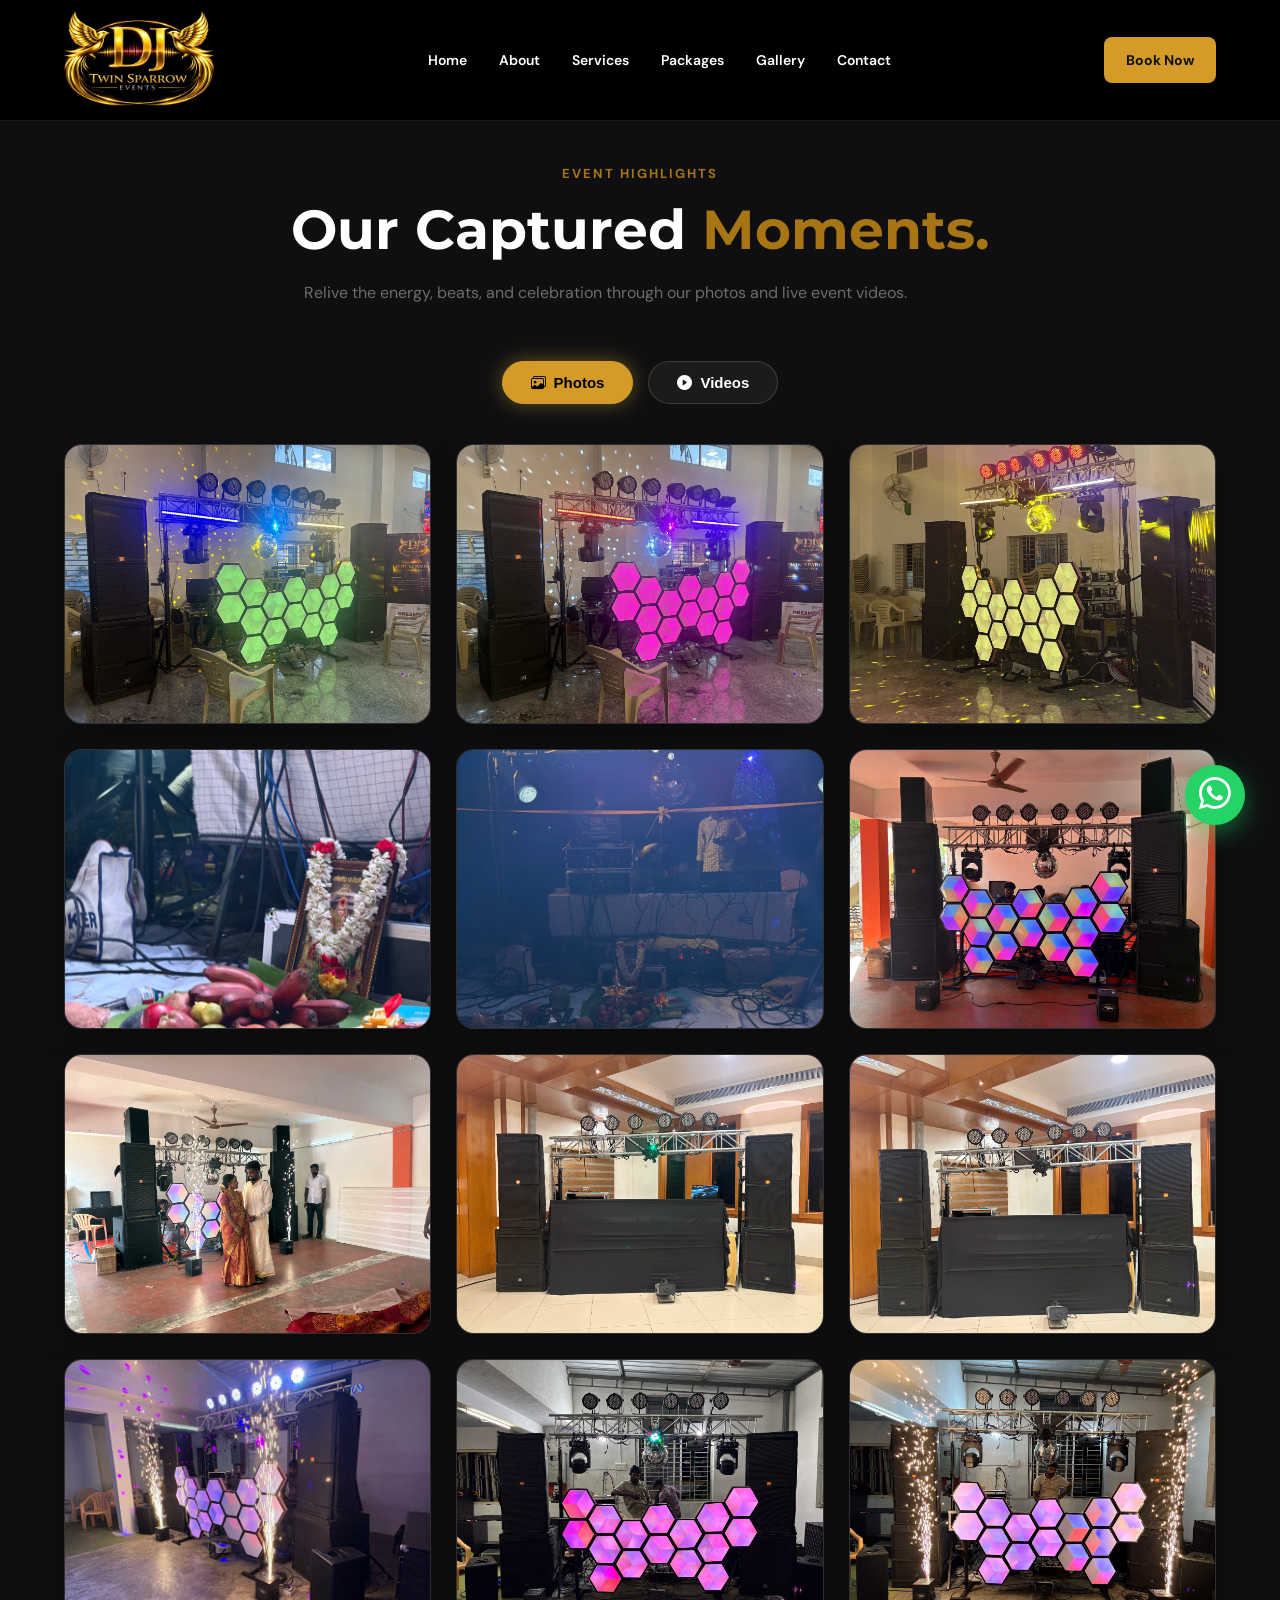
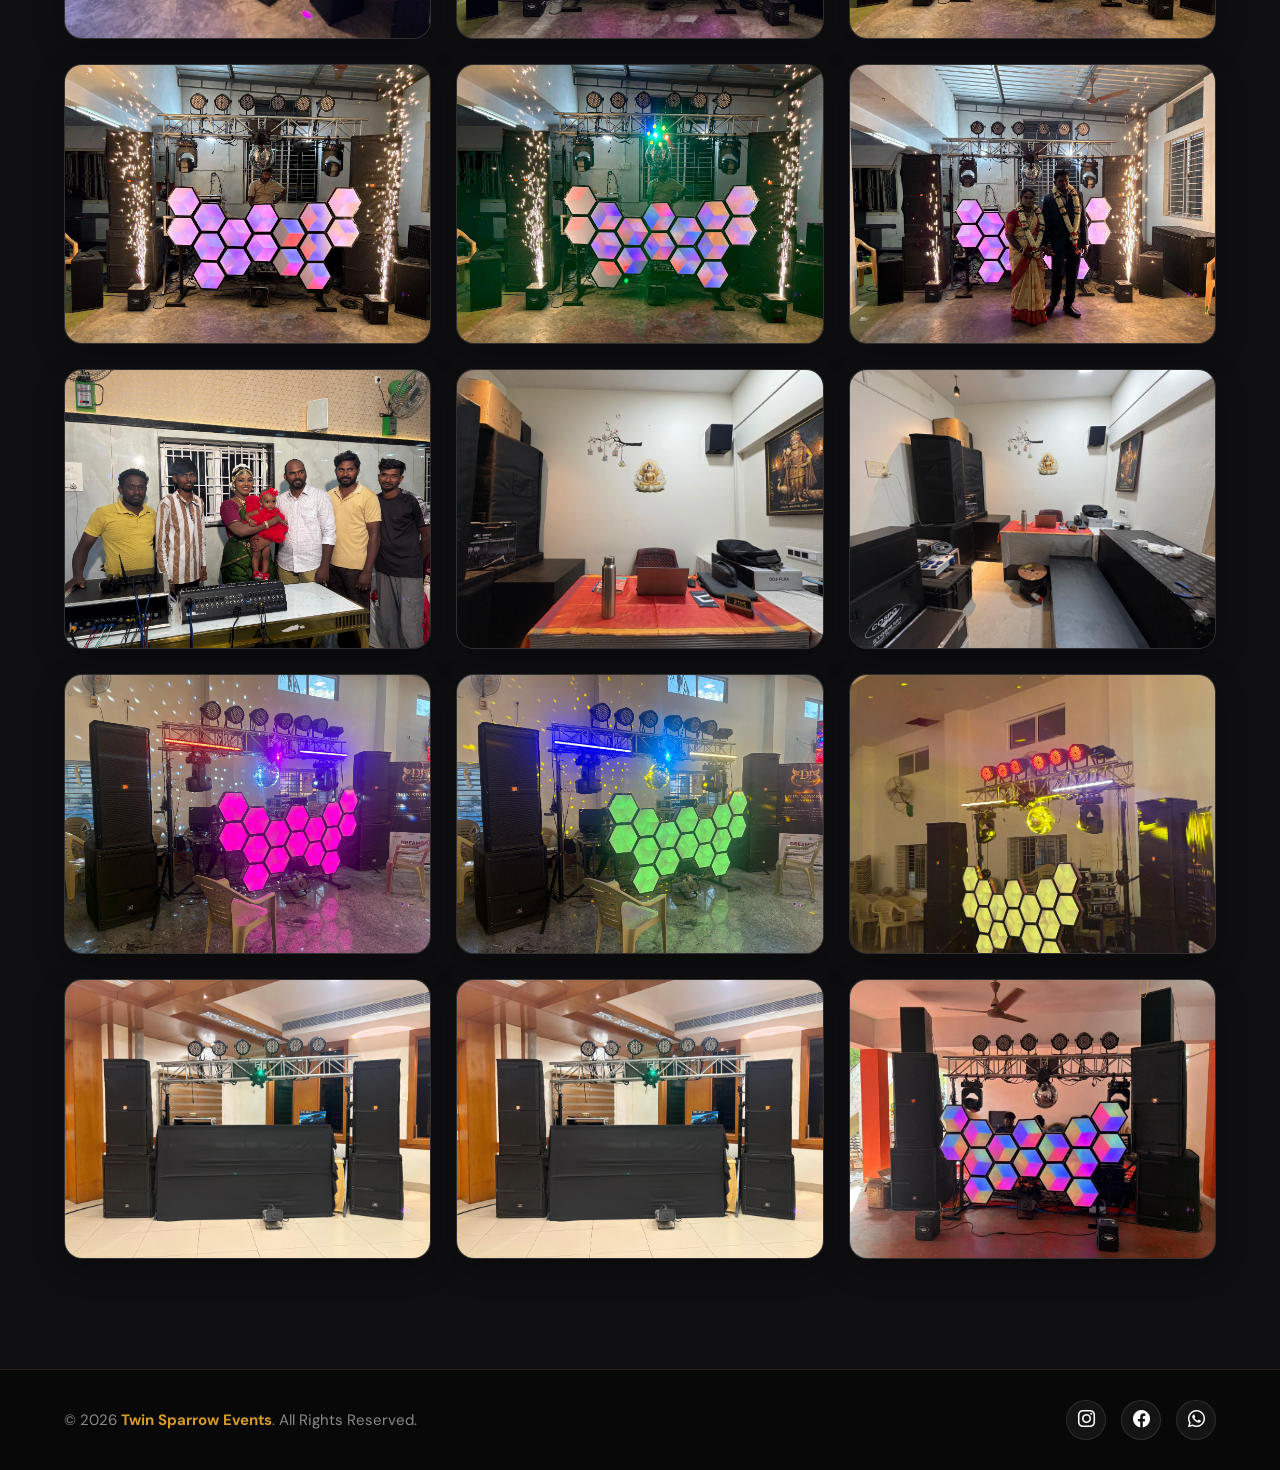
==== gallery.html @ fc0c4951 "first commit" ====
<!DOCTYPE html>
<html lang="en">
<head>
    <meta charset="UTF-8">
    <meta name="viewport" content="width=device-width, initial-scale=1.0">
    <title>Twin Sparrow Events | DJ, Sound & Lighting | Erode</title>

    <meta name="description"
          content="Twin Sparrow Events - Professional DJ, Sound, Lighting and Event Entertainment services in Erode.">

    <link rel="preconnect" href="https://fonts.googleapis.com">
    <link rel="preconnect" href="https://fonts.gstatic.com" crossorigin>

    <link href="https://fonts.googleapis.com/css2?family=DM+Sans:wght@400;500;600;700&family=Montserrat:wght@600;700;800&display=swap"
          rel="stylesheet">

    <link rel="stylesheet"
          href="https://cdn.jsdelivr.net/npm/bootstrap-icons@1.11.3/font/bootstrap-icons.min.css">

    <link rel="stylesheet" href="style.css">
</head>
</head>
<body>
    <header class="navbar">

    <div class="container nav-container">

        <a href="index.html" class="logo">
            <img src="./images/logo.png" alt="Twin Sparrow Events Logo" class="logo-img">
        </a>

        <nav id="navMenu">

            <a href="index.html">Home</a>
            <a href="index.html#about">About</a>
            <a href="index.html#services">Services</a>
            <a href="index.html#packages">Packages</a>
            <a href="index.html#gallery">Gallery</a>
            <a href="index.html#contact">Contact</a>

        </nav>

        <a href="#contact" class="nav-btn">
            Book Now
        </a>

        <button class="menu-btn" id="menuBtn" aria-label="Open menu">
            ☰
        </button>

    </div>

</header>











<!-- ================= COMPLETE GALLERY SECTION ================= -->
<section class="section gallery-section" id="gallery">
    <div class="container mt-5">

        <div class="section-heading text-center">
            <span class="section-tag">EVENT HIGHLIGHTS</span>
            <h2>
                Our Captured <span>Moments.</span>
            </h2>
            <p>Relive the energy, beats, and celebration through our photos and live event videos.</p>
        </div>

        <!-- Filter Tabs -->
        <div class="gallery-tabs">
            <button class="tab-btn active" data-tab="images">
                <i class="bi bi-images"></i> Photos
            </button>
            <button class="tab-btn" data-tab="videos">
                <i class="bi bi-play-circle-fill"></i> Videos
            </button>
        </div>

        <!-- 1. Photos Tab Content (3 per row) -->
        <div class="gallery-tab-content active" id="images-content">
            <div class="gallery-grid-3">
    <div class="gallery-card img-card" onclick="openLightbox('./images/dj-1.webp')">
        <img src="./images/dj-1.webp" alt="Twin Sparrow Event 1" loading="lazy">
        <div class="overlay-icon"><i class="bi bi-arrows-fullscreen"></i></div>
    </div>
    <div class="gallery-card img-card" onclick="openLightbox('./images/dj-2.webp')">
        <img src="./images/dj-2.webp" alt="Twin Sparrow Event 2" loading="lazy">
        <div class="overlay-icon"><i class="bi bi-arrows-fullscreen"></i></div>
    </div>
    <div class="gallery-card img-card" onclick="openLightbox('./images/dj-3.webp')">
        <img src="./images/dj-3.webp" alt="Twin Sparrow Event 3" loading="lazy">
        <div class="overlay-icon"><i class="bi bi-arrows-fullscreen"></i></div>
    </div>
    <div class="gallery-card img-card" onclick="openLightbox('./images/dj-4.webp')">
        <img src="./images/dj-4.webp" alt="Twin Sparrow Event 4" loading="lazy">
        <div class="overlay-icon"><i class="bi bi-arrows-fullscreen"></i></div>
    </div>
    <div class="gallery-card img-card" onclick="openLightbox('./images/dj-5.webp')">
        <img src="./images/dj-5.webp" alt="Twin Sparrow Event 5" loading="lazy">
        <div class="overlay-icon"><i class="bi bi-arrows-fullscreen"></i></div>
    </div>
    <div class="gallery-card img-card" onclick="openLightbox('./images/dj-6.webp')">
        <img src="./images/dj-6.webp" alt="Twin Sparrow Event 6" loading="lazy">
        <div class="overlay-icon"><i class="bi bi-arrows-fullscreen"></i></div>
    </div>
    <div class="gallery-card img-card" onclick="openLightbox('./images/dj-7.webp')">
        <img src="./images/dj-7.webp" alt="Twin Sparrow Event 7" loading="lazy">
        <div class="overlay-icon"><i class="bi bi-arrows-fullscreen"></i></div>
    </div>
    <div class="gallery-card img-card" onclick="openLightbox('./images/dj-8.webp')">
        <img src="./images/dj-8.webp" alt="Twin Sparrow Event 8" loading="lazy">
        <div class="overlay-icon"><i class="bi bi-arrows-fullscreen"></i></div>
    </div>
    <div class="gallery-card img-card" onclick="openLightbox('./images/dj-9.webp')">
        <img src="./images/dj-9.webp" alt="Twin Sparrow Event 9" loading="lazy">
        <div class="overlay-icon"><i class="bi bi-arrows-fullscreen"></i></div>
    </div>
    <div class="gallery-card img-card" onclick="openLightbox('./images/dj-10.webp')">
        <img src="./images/dj-10.webp" alt="Twin Sparrow Event 10" loading="lazy">
        <div class="overlay-icon"><i class="bi bi-arrows-fullscreen"></i></div>
    </div>
    <div class="gallery-card img-card" onclick="openLightbox('./images/dj-11.webp')">
        <img src="./images/dj-11.webp" alt="Twin Sparrow Event 11" loading="lazy">
        <div class="overlay-icon"><i class="bi bi-arrows-fullscreen"></i></div>
    </div>
    <div class="gallery-card img-card" onclick="openLightbox('./images/dj-12.webp')">
        <img src="./images/dj-12.webp" alt="Twin Sparrow Event 12" loading="lazy">
        <div class="overlay-icon"><i class="bi bi-arrows-fullscreen"></i></div>
    </div>
    <div class="gallery-card img-card" onclick="openLightbox('./images/dj-13.webp')">
        <img src="./images/dj-13.webp" alt="Twin Sparrow Event 13" loading="lazy">
        <div class="overlay-icon"><i class="bi bi-arrows-fullscreen"></i></div>
    </div>
    <div class="gallery-card img-card" onclick="openLightbox('./images/dj-14.webp')">
        <img src="./images/dj-14.webp" alt="Twin Sparrow Event 14" loading="lazy">
        <div class="overlay-icon"><i class="bi bi-arrows-fullscreen"></i></div>
    </div>
    <div class="gallery-card img-card" onclick="openLightbox('./images/dj-15.webp')">
        <img src="./images/dj-15.webp" alt="Twin Sparrow Event 15" loading="lazy">
        <div class="overlay-icon"><i class="bi bi-arrows-fullscreen"></i></div>
    </div>
    <div class="gallery-card img-card" onclick="openLightbox('./images/dj-16.webp')">
        <img src="./images/dj-16.webp" alt="Twin Sparrow Event 16" loading="lazy">
        <div class="overlay-icon"><i class="bi bi-arrows-fullscreen"></i></div>
    </div>
    <div class="gallery-card img-card" onclick="openLightbox('./images/dj-17.webp')">
        <img src="./images/dj-17.webp" alt="Twin Sparrow Event 17" loading="lazy">
        <div class="overlay-icon"><i class="bi bi-arrows-fullscreen"></i></div>
    </div>
    <div class="gallery-card img-card" onclick="openLightbox('./images/dj-18.webp')">
        <img src="./images/dj-18.webp" alt="Twin Sparrow Event 18" loading="lazy">
        <div class="overlay-icon"><i class="bi bi-arrows-fullscreen"></i></div>
    </div>
    <div class="gallery-card img-card" onclick="openLightbox('./images/dj-19.webp')">
        <img src="./images/dj-19.webp" alt="Twin Sparrow Event 19" loading="lazy">
        <div class="overlay-icon"><i class="bi bi-arrows-fullscreen"></i></div>
    </div>
    <div class="gallery-card img-card" onclick="openLightbox('./images/dj-20.webp')">
        <img src="./images/dj-20.webp" alt="Twin Sparrow Event 20" loading="lazy">
        <div class="overlay-icon"><i class="bi bi-arrows-fullscreen"></i></div>
    </div>
    <div class="gallery-card img-card" onclick="openLightbox('./images/dj-21.webp')">
        <img src="./images/dj-21.webp" alt="Twin Sparrow Event 21" loading="lazy">
        <div class="overlay-icon"><i class="bi bi-arrows-fullscreen"></i></div>
    </div>
    <div class="gallery-card img-card" onclick="openLightbox('./images/dj-22.webp')">
        <img src="./images/dj-22.webp" alt="Twin Sparrow Event 22" loading="lazy">
        <div class="overlay-icon"><i class="bi bi-arrows-fullscreen"></i></div>
    </div>
    <div class="gallery-card img-card" onclick="openLightbox('./images/dj-23.webp')">
        <img src="./images/dj-23.webp" alt="Twin Sparrow Event 23" loading="lazy">
        <div class="overlay-icon"><i class="bi bi-arrows-fullscreen"></i></div>
    </div>
    <div class="gallery-card img-card" onclick="openLightbox('./images/dj-24.webp')">
        <img src="./images/dj-24.webp" alt="Twin Sparrow Event 24" loading="lazy">
        <div class="overlay-icon"><i class="bi bi-arrows-fullscreen"></i></div>
    </div>
</div>
        </div>

        <!-- 2. Videos Tab Content (3 per row) -->
        <div class="gallery-tab-content" id="videos-content">
            <div class="gallery-grid-3">
                <div class="gallery-card video-card">
                    <video poster="./images/dj-1.jpg" controls preload="none">
                        <source src="./images/vid-1.MOV" type="video/mp4">
                        Your browser does not support the video tag.
                    </video>
                </div>
                <div class="gallery-card video-card">
                    <video poster="./images/dj-2.jpg" controls preload="none">
                        <source src="./videos/event-2.mp4" type="video/mp4">
                        Your browser does not support the video tag.
                    </video>
                </div>
                <div class="gallery-card video-card">
                    <video poster="./images/dj-3.jpg" controls preload="none">
                        <source src="./videos/event-3.mp4" type="video/mp4">
                        Your browser does not support the video tag.
                    </video>
                </div>
            </div>
        </div>

    </div>
</section>

<!-- Fullscreen Image Lightbox Modal -->
<div class="lightbox-modal" id="lightboxModal" onclick="closeLightbox(event)">
    <span class="lightbox-close" onclick="closeLightbox(event)">&times;</span>
    <img id="lightboxImg" src="" alt="Full view">
</div>























    


    <!-- ================= FOOTER ================= -->
<!-- Floating WhatsApp Button -->
<a href="https://wa.me/918072119975" class="whatsapp-float" target="_blank" rel="noopener noreferrer" aria-label="Chat on WhatsApp">
    <i class="bi bi-whatsapp"></i>
    <span class="whatsapp-tooltip">Chat with us</span>
</a>
<!-- ================= FOOTER ================= -->
<footer class="simple-footer">
    <div class="container footer-content">
        
        <p class="copyright">
            © 2026 <strong>Twin Sparrow Events</strong>. All Rights Reserved.
        </p>

        <div class="social-links">
            <a href="https://www.instagram.com/twin_sparrow_26" target="_blank" rel="noopener noreferrer" aria-label="Instagram">
                <i class="bi bi-instagram"></i>
            </a>

            <a href="https://www.facebook.com/share/1EXwatgL5m/" target="_blank" rel="noopener noreferrer" aria-label="Facebook">
                <i class="bi bi-facebook"></i>
            </a>

            <a href="https://wa.me/918072119975" target="_blank" rel="noopener noreferrer" aria-label="WhatsApp">
                <i class="bi bi-whatsapp"></i>
            </a>
        </div>

    </div>
</footer>

<script src="./script.js"></script>
</body>
</html>
---- style.css ----
/* =========================
   GLOBAL VARIABLES & RESET
========================= */
:root {
    --primary: #111111;
    --accent: #d59b28;
    --accent-dark: #a87515;
    --background: #f8f8f5;
    --white: #ffffff;
    --text: #1c1c1c;
    --muted: #6d6d6d;
    --border: #e7e5df;
    --shadow: 0 15px 50px rgba(0, 0, 0, 0.08);
    --radius: 18px;
}

* {
    margin: 0;
    padding: 0;
    box-sizing: border-box;
}

html {
    scroll-behavior: smooth;
}

body {
    font-family: "DM Sans", sans-serif;
    color: var(--text);
    background-color: var(--background);
    line-height: 1.6;
    overflow-x: hidden;
}

.container {
    width: min(1180px, 90%);
    margin: auto;
}

a {
    text-decoration: none;
    color: inherit;
}

img {
    width: 100%;
    display: block;
    object-fit: cover;
}

.section {
    padding: 110px 0;
}

.section-tag {
    display: inline-block;
    font-size: 13px;
    font-weight: 700;
    letter-spacing: 2px;
    color: var(--accent-dark);
    margin-bottom: 15px;
}

.section-heading {
    max-width: 720px;
    margin-bottom: 55px;
}

.section-heading h2,
.about-content h2,
.customer-content h2,
.contact h2 {
    font-family: "Montserrat", sans-serif;
    font-size: clamp(34px, 5vw, 55px);
    line-height: 1.1;
    margin-bottom: 20px;
}

h2 span,
h1 span {
    color: var(--accent-dark);
}

.section-heading p {
    color: var(--muted);
    max-width: 650px;
}

/* =========================
   BUTTONS
========================= */
.btn {
    display: inline-flex;
    align-items: center;
    justify-content: center;
    gap: 10px;
    padding: 15px 25px;
    border-radius: 8px;
    font-weight: 700;
    border: 1px solid transparent;
    transition: 0.3s ease;
}

.primary-btn {
    background: var(--primary);
    color: white;
}

.primary-btn:hover {
    transform: translateY(-3px);
    box-shadow: var(--shadow);
}

.secondary-btn {
    border-color: #222;
    background: rgba(255, 255, 255, 0.5);
}

.secondary-btn:hover {
    background: white;
}

/* =========================
   NAVBAR
========================= */
.navbar {
    position: fixed;
    top: 0;
    left: 0;
    width: 100%;
    z-index: 1000;
    background-color: black;
    backdrop-filter: blur(15px);
    border-bottom: 1px solid rgba(255, 255, 255, 0.1);
}

.nav-container {
    height: 120px;
    display: flex;
    align-items: center;
    justify-content: space-between;
}

.logo {
    display: flex;
    align-items: center;
}

.logo-img {
    width: 150px;
    height: auto;
}

nav {
    display: flex;
    gap: 32px;
}

nav a {
    color: white;
    font-size: 14px;
    font-weight: 600;
    transition: 0.3s;
}

nav a:hover {
    color: var(--accent);
}

.nav-btn {
    padding: 12px 22px;
    background: var(--accent);
    color: var(--primary);
    border-radius: 8px;
    font-weight: 700;
    font-size: 14px;
    transition: 0.3s;
}

.nav-btn:hover {
    background: var(--accent-dark);
    color: white;
}

.menu-btn {
    display: none;
    width: 44px;
    height: 44px;
    border: none;
    background: transparent;
    color: white;
    font-size: 30px;
    line-height: 1;
    cursor: pointer;
    padding: 0;
    align-items: center;
    justify-content: center;
}

/* =========================
   HERO
========================= */
.hero {
    min-height: 760px;
    padding-top: 100px;
    position: relative;
    display: flex;
    align-items: center;
    background: linear-gradient(
            110deg,
            rgba(248, 248, 245, 0.98),
            rgba(248, 248, 245, 0.8)
        ),
        url("images/dj-1.jpg");
    background-size: cover;
    background-position: center;
}

.hero-content {
    position: relative;
    display: grid;
    grid-template-columns: 1.2fr 0.8fr;
    gap: 70px;
    align-items: center;
}

.tag {
    display: inline-flex;
    align-items: center;
    gap: 8px;
    font-size: 13px;
    font-weight: 700;
    letter-spacing: 2px;
    margin-bottom: 25px;
    color: var(--accent-dark);
}

.hero h1 {
    font-family: "Montserrat", sans-serif;
    font-size: clamp(45px, 7vw, 82px);
    line-height: 0.98;
    max-width: 800px;
    margin-bottom: 30px;
}

.hero-text p {
    max-width: 620px;
    color: var(--muted);
    font-size: 18px;
    margin-bottom: 35px;
}

.hero-buttons {
    display: flex;
    gap: 15px;
    flex-wrap: wrap;
}

.hero-card {
    background: rgba(255, 255, 255, 0.78);
    backdrop-filter: blur(15px);
    border: 1px solid rgba(255, 255, 255, 0.9);
    padding: 50px 35px;
    border-radius: 25px;
    text-align: center;
    box-shadow: var(--shadow);
    animation: floating 4s ease-in-out infinite;
}

.music-icon {
    width: 90px;
    height: 90px;
    margin: 0 auto 25px;
    border-radius: 50%;
    display: grid;
    place-items: center;
    background: var(--primary);
    color: white;
    font-size: 38px;
}

.hero-card h3 {
    font-family: "Montserrat", sans-serif;
    font-size: 23px;
    margin-bottom: 10px;
}

.hero-card p {
    color: var(--muted);
}

@keyframes floating {
    0%, 100% {
        transform: translateY(0);
    }
    50% {
        transform: translateY(-15px);
    }
}

/* =========================
   HERO IMAGE SLIDER
========================= */
.hero-slider {
    position: relative;
    width: 100%;
    height: 480px;
    border-radius: 25px;
    overflow: hidden;
    box-shadow: rgba(0, 0, 0, 0.3) 0px 19px 38px, rgba(0, 0, 0, 0.22) 0px 15px 12px;
    border: 5px solid rgb(245, 242, 242);
    background: #111;
}

.hero-slider .slide {
    position: absolute;
    top: 0;
    left: 0;
    width: 100%;
    height: 100%;
    object-fit: cover;
    opacity: 0;
    transform: scale(1.05);
    transition: opacity 1s ease-in-out, transform 1.2s ease-in-out;
}

.hero-slider .slide.active {
    opacity: 1;
    transform: scale(1);
}

/* Mobile Responsive */
@media (max-width: 900px) {
    .hero-slider {
        max-width: 500px;
        height: 380px;
        margin: 20px auto 0;
    }
}

@media (max-width: 600px) {
    .hero-slider {
        height: 300px;
    }
    .nav-container{
        height:95px;
    }
}
/* =========================
   HERO LOAD ANIMATIONS
========================= */

@keyframes fadeInUp {
    from {
        opacity: 0;
        transform: translateY(30px);
    }
    to {
        opacity: 1;
        transform: translateY(0);
    }
}

@keyframes fadeInRight {
    from {
        opacity: 0;
        transform: translateX(40px) scale(0.95);
    }
    to {
        opacity: 1;
        transform: translateX(0) scale(1);
    }
}

/* Text Element Stagger Animation */
.hero-text .tag {
    opacity: 0;
    animation: fadeInUp 0.8s cubic-bezier(0.16, 1, 0.3, 1) forwards;
    animation-delay: 0.2s;
}

.hero-text h1 {
    opacity: 0;
    animation: fadeInUp 0.8s cubic-bezier(0.16, 1, 0.3, 1) forwards;
    animation-delay: 0.4s;
}

.hero-text p {
    opacity: 0;
    animation: fadeInUp 0.8s cubic-bezier(0.16, 1, 0.3, 1) forwards;
    animation-delay: 0.6s;
}

.hero-buttons {
    opacity: 0;
    animation: fadeInUp 0.8s cubic-bezier(0.16, 1, 0.3, 1) forwards;
    animation-delay: 0.8s;
}

/* Slider Fade & Zoom Animation */
.hero-slider {
    opacity: 0;
    animation: fadeInRight 1s cubic-bezier(0.16, 1, 0.3, 1) forwards;
    animation-delay: 0.5s;
}
/* =========================
   STATS
========================= */
.stats {
    background: var(--primary);
    color: white;
    padding: 55px 0;
}

.stats-grid {
    display: grid;
    grid-template-columns: repeat(4, 1fr);
    gap: 20px;
}

.stat {
    text-align: center;
    border-right: 1px solid rgba(255, 255, 255, 0.15);
}

.stat:last-child {
    border: none;
}

.stat h2 {
    font-family: "Montserrat", sans-serif;
    font-size: 40px;
    color: var(--accent);
}

.stat p {
    color: #ddd;
}
/* =========================
   ABOUT SECTION ENHANCED
========================= */
.about {
    background: #F9F9F5;
    color: black;
    position: relative;
}

.about-grid {
    display: grid;
    grid-template-columns: 1fr 1.15fr;
    gap: 70px;
    align-items: center;
}

/* Image Wrapper & Floating Badge */
.about-image-wrapper {
    position: relative;
}

.about-image {
    width: 100%;
    height: 540px;
    border-radius: 24px;
    overflow: hidden;
    border: 2px solid rgb(253, 253, 253);
    box-shadow: 0 20px 40px rgba(0, 0, 0, 0.5);
}

.founder-image {
    width: 100%;
    height: 100%;
    object-fit: cover;
    transition: transform 0.5s ease;
}

.about-image-wrapper:hover .founder-image {
    transform: scale(1.03);
}

.about-badge {
    position: absolute;
    bottom: -20px;
    right: -20px;
    background: #18181c;
    border: 1px solid var(--accent);
    padding: 14px 22px;
    border-radius: 16px;
    display: flex;
    align-items: center;
    gap: 12px;
    box-shadow: 0 10px 30px rgba(0, 0, 0, 0.4);
}

.about-badge i {
    font-size: 28px;
    color: var(--accent);
}

.about-badge strong {
    display: block;
    font-size: 15px;
    color: #fff;
    font-family: "Montserrat", sans-serif;
}

.about-badge p {
    font-size: 15px;
    color: rgb(181, 181, 181);
    margin: 0;
}

/* About Content Typography */
.about-lead {
    font-size: 17px;
    line-height: 1.7;
    color: #e0e0e0;
    margin-bottom: 15px;
    font-weight: 500;
}

.about-content p {
    color: var(--muted);
    font-size: 18px;
    line-height: 1.7;
    margin-bottom: 25px;
}

.about-content strong {
    color: #a87515;
}

/* Feature Badges */
.about-features {
    display: flex;
    gap: 20px;
    margin-bottom: 30px;
    flex-wrap: wrap;
}

.feature-item {
    display: inline-flex;
    align-items: center;
    gap: 10px;
    background: rgba(255, 255, 255, 0.05);
    border: 1px solid rgba(255, 255, 255, 0.1);
    padding: 10px 18px;
    border-radius: 30px;
    font-size: 18px;
    font-weight: 600;
    color: #a87515;
}

.feature-item i {
    color: var(--accent);
    font-size: 18px;
}

/* Founders Section */
.founders {
    display: grid;
    grid-template-columns: 1fr 1fr;
    gap: 20px;
}

.founder-card {
    display: flex;
    align-items: center;
    gap: 15px;
    background: #18181c;
    padding: 14px 18px;
    border-radius: 16px;
    border: 1px solid rgba(255, 255, 255, 0.08);
    transition: transform 0.3s ease, border-color 0.3s ease;
}

.founder-card:hover {
    transform: translateY(-4px);
    border-color: rgba(229, 184, 66, 0.4);
}

.founder-photo {
    width: 52px;
    height: 52px;
    border-radius: 50%;
    overflow: hidden;
    border: 2px solid var(--accent);
    flex-shrink: 0;
}

.founder-photo img {
    width: 100%;
    height: 100%;
    object-fit: cover;
}

.founder-info h4 {
    font-family: "Montserrat", sans-serif;
    font-size: 14px;
    color: #fff;
    margin-bottom: 2px;
}

.founder-info p {
    font-size: 12px;
    color: var(--accent);
    margin: 0;
    font-weight: 500;
}

/* Responsive */
@media (max-width: 900px) {
    .about-grid {
        grid-template-columns: 1fr;
        gap: 50px;
    }

    .about-image {
        height: 420px;
    }

    .about-badge {
        right: 10px;
        bottom: -15px;
    }
}

@media (max-width: 600px) {
    .about-image {
        height: 320px;
    }

    .founders {
        grid-template-columns: 1fr;
    }

    .about-badge {
        padding: 10px 16px;
    }
}

/* =========================
   SERVICES
========================= */
.services {
    background: #f1f0eb;
}

.services-grid {
    display: grid;
    grid-template-columns: repeat(3, 1fr);
    gap: 22px;
}

.service-card {
    background: white;
    padding: 35px;
    border-radius: var(--radius);
    border: 1px solid var(--border);
    transition: 0.3s ease;
}

.service-card:hover {
    transform: translateY(-8px);
    box-shadow: var(--shadow);
}

.service-icon {
    width: 58px;
    height: 58px;
    display: grid;
    place-items: center;
    background: #f4ead4;
    color: var(--accent-dark);
    border-radius: 12px;
    font-size: 25px;
    margin-bottom: 25px;
}

.service-card h3 {
    font-family: "Montserrat", sans-serif;
    margin-bottom: 10px;
}

.service-card p {
    color: var(--muted);
    font-size: 15px;
}

/* =========================
   PACKAGES
========================= */
.package-grid {
    display: grid;
    grid-template-columns: repeat(3, 1fr);
    gap: 25px;
    align-items: stretch;
}

.package-card {
    background: white;
    border: 1px solid var(--border);
    border-radius: 22px;
    padding: 35px;
    position: relative;
    box-shadow: 0 8px 30px rgba(0, 0, 0, 0.04);
    display: flex;
    flex-direction: column;
}

.package-card.featured {
    border: 2px solid var(--accent);
    transform: translateY(-12px);
}

.popular {
    position: absolute;
    top: 0;
    right: 25px;
    background: var(--accent);
    color: var(--primary);
    padding: 8px 14px;
    border-radius: 0 0 8px 8px;
    font-size: 10px;
    font-weight: 800;
    letter-spacing: 1px;
}

.package-header {
    border-bottom: 1px solid var(--border);
    padding-bottom: 25px;
    margin-bottom: 25px;
}

.package-icon {
    font-size: 32px;
}

.package-header h3 {
    font-family: "Montserrat", sans-serif;
    margin-top: 10px;
}

.price {
    font-family: "Montserrat", sans-serif;
    font-size: 34px;
    margin-top: 10px;
}

.price small {
    font-size: 16px;
}

.package-section {
    margin-bottom: 25px;
}

.package-section h4 {
    font-size: 13px;
    text-transform: uppercase;
    letter-spacing: 1px;
    margin-bottom: 12px;
    color: var(--accent-dark);
}

.package-section ul {
    list-style: none;
}

.package-section li {
    padding: 5px 0;
    color: var(--muted);
    font-size: 14px;
}

.package-section li::before {
    content: "✓";
    color: var(--accent-dark);
    font-weight: 700;
    margin-right: 8px;
}

.package-btn {
    display: block;
    text-align: center;
    padding: 13px;
    border-radius: 8px;
    background: var(--primary);
    color: white;
    font-weight: 700;
    margin-top: auto;
    transition: 0.3s;
}

.package-btn:hover {
    background: var(--accent);
    color: var(--primary);
}

/* =========================
   STATS SECTION & ICONS
========================= */
.stats {
    background: #0d0d0d;
    color: white;
    padding: 60px 0;
    border-top: 1px solid rgba(229, 184, 66, 0.2);
    border-bottom: 1px solid rgba(229, 184, 66, 0.2);
}

.stats-grid {
    display: grid;
    grid-template-columns: repeat(4, 1fr);
    gap: 20px;
}

.stat {
    text-align: center;
    border-right: 1px solid rgba(255, 255, 255, 0.12);
    padding: 10px 15px;
}

.stat:last-child {
    border: none;
}

.stat-icon {
    font-size: 32px;
    margin-bottom: 12px;
    background: linear-gradient(135deg, #FFE259 0%, #FFA751 50%, #D4AF37 100%);
    -webkit-background-clip: text;
    -webkit-text-fill-color: transparent;
    display: inline-block;
    transition: transform 0.3s ease;
}

.stat:hover .stat-icon {
    transform: translateY(-5px) scale(1.1);
}

.stat h2 {
    font-family: "Montserrat", sans-serif;
    font-size: 42px;
    font-weight: 800;
    color: #fff;
    margin-bottom: 6px;
}

.stat p {
    color: #b0b0b0;
    font-size: 15px;
    font-weight: 500;
}

/* Mobile & Tablet */
@media (max-width: 900px) {
    .stats-grid {
        grid-template-columns: repeat(2, 1fr);
        row-gap: 35px;
    }

    .stat:nth-child(2) {
        border-right: none;
    }
}

@media (max-width: 600px) {
    .stat {
        border: none;
    }
    .stat h2 {
        font-size: 34px;
    }
    .stat-icon {
        font-size: 28px;
    }
}
.c1{
    font-size:22px !important;
    color:white !important;
}
/* =========================
   HAPPY CUSTOMERS
========================= */
.customers {
    background: #eeece5;
}

.customer-grid {
    display: grid;
    grid-template-columns: 1fr 1fr;
    gap: 80px;
    align-items: center;
}

.customer-image {
    position: relative;
    border-radius: 25px;
    overflow: hidden;
    min-height: 450px;
    background: #ddd;
}

.customer-image img {
    height: 450px;
}

.customer-badge {
    position: absolute;
    bottom: 20px;
    left: 20px;
    background: white;
    padding: 13px 20px;
    border-radius: 10px;
    font-weight: 700;
    box-shadow: var(--shadow);
}

.customer-badge i {
    color: #d62828;
    margin-right: 8px;
}

.customer-content p {
    color: var(--muted);
    margin-bottom: 25px;
}

.customer-points {
    display: grid;
    gap: 15px;
}

.customer-points div {
    font-weight: 600;
}

.customer-points i {
    color: var(--accent-dark);
    margin-right: 10px;
}

/* =========================
   GALLERY
========================= */
.gallery {
    background: white;
}

.gallery-grid {
    display: grid;
    grid-template-columns: 2fr 1fr 1fr;
    grid-template-rows: 250px 250px;
    gap: 15px;
}

.gallery-item {
    overflow: hidden;
    border-radius: 15px;
}

.gallery-item img {
    height: 100%;
    transition: 0.5s ease;
}

.gallery-item:hover img {
    transform: scale(1.06);
}

.gallery-item.large {
    grid-row: span 2;
}

/* =========================
   CTA
========================= */
.cta {
    background: var(--primary);
    color: white;
    padding: 110px 0;
    text-align: center;
}

.cta .section-tag {
    color: var(--accent);
}

.cta h2 {
    font-family: "Montserrat", sans-serif;
    font-size: clamp(38px, 6vw, 65px);
    line-height: 1.05;
    margin-bottom: 20px;
}

.cta h2 span {
    color: var(--accent);
}

.cta p {
    color: #ccc;
    margin-bottom: 30px;
}

/* =========================
   CONTACT
========================= */
.contact-grid {
    display: grid;
    grid-template-columns: 1fr 1fr;
    gap: 80px;
    align-items: start;
}

.contact-details {
    display: grid;
    gap: 20px;
    margin-top: 25px;
}

.contact-details > div {
    display: flex;
    gap: 15px;
    align-items: center;
}

.contact-details i {
    width: 45px;
    height: 45px;
    display: grid;
    place-items: center;
    background: #eee8d9;
    color: var(--accent-dark);
    border-radius: 10px;
    font-size: 20px;
}

.contact-details p {
    color: var(--muted);
    margin: 0;
}

.contact-form {
    background: white;
    padding: 35px;
    border-radius: 20px;
    border: 1px solid var(--border);
    box-shadow: var(--shadow);
    display: grid;
    gap: 15px;
}

.contact-form input,
.contact-form select,
.contact-form textarea {
    width: 100%;
    padding: 15px;
    border: 1px solid var(--border);
    border-radius: 8px;
    font-family: inherit;
    outline: none;
    background: #fafafa;
}

.contact-form input:focus,
.contact-form select:focus,
.contact-form textarea:focus {
    border-color: var(--accent);
}

/* =========================
   FOOTER
========================= */
/* =========================
   SIMPLE FOOTER
========================= */
.simple-footer {
    background: #080808;
    border-top: 1px solid rgba(229, 184, 66, 0.15);
    padding: 30px 0;
}

.footer-content {
    display: flex;
    align-items: center;
    justify-content: space-between;
    flex-wrap: wrap;
    gap: 20px;
}

/* =========================
   GALLERY BUTTON
========================= */
.gallery-action {
    text-align: center;
    margin-top: 45px;
}

.gallery-btn {
    padding: 14px 30px;
    font-size: 15px;
    border-radius: 30px;
    display: inline-flex;
    align-items: center;
    gap: 10px;
}

@media (max-width: 600px) {
    .gallery-action {
        margin-top: 30px;
    }
    
    .gallery-btn {
        width: 100%;
        font-size: 14px;
        padding: 13px 20px;
    }
}
/* =========================
   FLOATING WHATSAPP BUTTON
========================= */
.whatsapp-float {
    position: fixed;
    right: 35px;
    bottom: 75px;
    width: 60px;
    height: 60px;
    background: #25d366;
    color: #ffffff;
    border-radius: 50%;
    display: flex;
    align-items: center;
    justify-content: center;
    font-size: 32px;
    z-index: 9999;
    box-shadow: 0 8px 25px rgba(37, 211, 102, 0.45);
    transition: all 0.3s ease;
    animation: pulse-green 2s infinite;
    text-decoration: none;
}

.whatsapp-float:hover {
    background: #20ba5a;
    color: #ffffff;
    transform: translateY(-5px) scale(1.05);
    box-shadow: 0 12px 30px rgba(37, 211, 102, 0.6);
}

/* Tooltip Badge on Hover */
.whatsapp-tooltip {
    position: absolute;
    right: 72px;
    background: #111111;
    color: #ffffff;
    font-size: 12px;
    font-weight: 600;
    padding: 6px 12px;
    border-radius: 6px;
    white-space: nowrap;
    opacity: 0;
    visibility: hidden;
    transition: 0.3s ease;
    border: 1px solid rgba(255, 255, 255, 0.1);
    box-shadow: 0 4px 15px rgba(0, 0, 0, 0.3);
}

.whatsapp-float:hover .whatsapp-tooltip {
    opacity: 1;
    visibility: visible;
}

/* Pulse Ripple Animation */
@keyframes pulse-green {
    0% {
        box-shadow: 0 0 0 0 rgba(37, 211, 102, 0.7);
    }
    70% {
        box-shadow: 0 0 0 15px rgba(37, 211, 102, 0);
    }
    100% {
        box-shadow: 0 0 0 0 rgba(37, 211, 102, 0);
    }
}

/* Mobile View Adjustments */
@media (max-width: 768px) {
    .whatsapp-float {
        width: 52px;
        height: 52px;
        right: 18px;
        bottom: 18px;
        font-size: 27px;
    }

    .whatsapp-tooltip {
        display: none; /* மொபைலில் டூல்டிப் தேவையில்லை */
    }
}
.copyright {
    color: #888888;
    font-size: 15px;
    margin: 0;
}

.copyright strong {
    color: var(--accent);
}

.social-links {
    display: flex;
    align-items: center;
    gap: 15px;
}

.social-links a {
    width: 40px;
    height: 40px;
    border-radius: 50%;
    background: rgba(255, 255, 255, 0.05);
    border: 1px solid rgba(255, 255, 255, 0.1);
    color: #ffffff;
    display: grid;
    place-items: center;
    font-size: 17px;
    transition: all 0.3s ease;
}

.social-links a:hover {
    background: var(--accent);
    color: #000000;
    border-color: var(--accent);
    transform: translateY(-3px);
    box-shadow: 0 5px 15px rgba(229, 184, 66, 0.3);
}

/* Mobile Responsive */
@media (max-width: 600px) {
    .footer-content {
        flex-direction: column-reverse;
        justify-content: center;
        text-align: center;
        gap: 15px;
    }
    
    .copyright {
        font-size: 13px;
    }
}

/* =========================
   RESPONSIVE / MEDIA QUERIES
========================= */
@media (max-width: 900px) {
    .section {
        padding: 75px 0;
    }

    .nav-btn {
        display: none;
    }

    .menu-btn {
        display: flex;
    }

    nav {
        position: absolute;
        top: 90px;
        left: 0;
        width: 100%;
        background: #111111;
        display: none;
        flex-direction: column;
        padding: 20px 5%;
        gap: 0;
        border-bottom: 1px solid rgba(255, 255, 255, 0.1);
    }

    nav.active {
        display: flex;
    }

    nav a {
        padding: 12px 0;
        border-bottom: 1px solid rgba(255, 255, 255, 0.08);
    }

    nav a:last-child {
        border-bottom: none;
    }

    .hero-content,
    .about-grid,
    .customer-grid,
    .contact-grid {
        grid-template-columns: 1fr;
        gap: 40px;
    }

    .hero {
        min-height: auto;
        padding: 130px 0 70px;
    }

    .hero-card {
        max-width: 500px;
        margin: auto;
    }

    .services-grid {
        grid-template-columns: repeat(2, 1fr);
    }

    .package-grid {
        grid-template-columns: 1fr;
        max-width: 500px;
        margin: auto;
    }

    .package-card.featured {
        transform: none;
    }

    .stats-grid {
        grid-template-columns: repeat(2, 1fr);
        row-gap: 30px;
    }

    .footer-grid {
        grid-template-columns: repeat(2, 1fr);
    }
}

@media (max-width: 600px) {
    .hero h1 {
        font-size: 38px;
    }

    .hero-buttons {
        flex-direction: column;
    }

    .hero-buttons .btn {
        width: 100%;
    }

    .services-grid {
        grid-template-columns: 1fr;
    }

    .stats-grid {
        grid-template-columns: 1fr 1fr;
    }

    .stat {
        border: none;
    }

    .gallery-grid {
        grid-template-columns: 1fr;
        grid-template-rows: auto;
    }

    .gallery-item.large {
        grid-row: auto;
        height: 250px;
    }

    .gallery-item {
        height: 200px;
    }

    .footer-grid {
        grid-template-columns: 1fr;
    }

    .contact-form {
        padding: 20px;
    }

    .logo-img {
        width: 120px;
    }
}

/* =========================
   ADVANCED GALLERY & TABS
========================= */
.gallery-section {
    background: #0f0f11;
    color: #ffffff;
}

.text-center {
    text-align: center;
    margin-left: auto;
    margin-right: auto;
}

/* Tabs */
.gallery-tabs {
    display: flex;
    justify-content: center;
    gap: 15px;
    margin-bottom: 40px;
}

.tab-btn {
    background: rgba(255, 255, 255, 0.05);
    border: 1px solid rgba(255, 255, 255, 0.15);
    color: #ffffff;
    padding: 12px 28px;
    border-radius: 30px;
    font-size: 15px;
    font-weight: 700;
    cursor: pointer;
    display: inline-flex;
    align-items: center;
    gap: 8px;
    transition: all 0.3s ease;
}

.tab-btn.active, .tab-btn:hover {
    background: var(--accent);
    color: #000000;
    border-color: var(--accent);
    box-shadow: 0 0 20px rgba(229, 184, 66, 0.4);
}

/* Tab Switching Visibility */
.gallery-tab-content {
    display: none;
}

.gallery-tab-content.active {
    display: block;
    animation: fadeIn 0.5s ease;
}

@keyframes fadeIn {
    from { opacity: 0; transform: translateY(10px); }
    to { opacity: 1; transform: translateY(0); }
}

/* 3 Items Per Row Grid */
.gallery-grid-3 {
    display: grid;
    grid-template-columns: repeat(3, 1fr);
    gap: 25px;
}

.gallery-card {
    position: relative;
    border-radius: 18px;
    overflow: hidden;
    height: 280px;
    background: #18181c;
    border: 1px solid rgba(255, 255, 255, 0.1);
    box-shadow: 0 10px 30px rgba(0, 0, 0, 0.3);
}

.img-card {
    cursor: pointer;
}

.gallery-card img,
.gallery-card video {
    width: 100%;
    height: 100%;
    object-fit: cover;
    transition: transform 0.5s ease;
}

.img-card:hover img {
    transform: scale(1.08);
}

/* Image Fullscreen Hover Icon */
.overlay-icon {
    position: absolute;
    inset: 0;
    background: rgba(0, 0, 0, 0.45);
    display: flex;
    align-items: center;
    justify-content: center;
    opacity: 0;
    transition: opacity 0.3s ease;
    color: var(--accent);
    font-size: 30px;
}

.img-card:hover .overlay-icon {
    opacity: 1;
}

/* Lightbox Modal */
.lightbox-modal {
    position: fixed;
    inset: 0;
    background: rgba(0, 0, 0, 0.92);
    backdrop-filter: blur(10px);
    z-index: 10000;
    display: none;
    align-items: center;
    justify-content: center;
    padding: 20px;
}

.lightbox-modal.show {
    display: flex;
    animation: fadeIn 0.3s ease;
}

.lightbox-modal img {
    max-width: 90vw;
    max-height: 85vh;
    border-radius: 12px;
    box-shadow: 0 0 35px rgba(229, 184, 66, 0.3);
    border: 2px solid var(--accent);
}

.lightbox-close {
    position: absolute;
    top: 25px;
    right: 35px;
    font-size: 45px;
    color: #ffffff;
    cursor: pointer;
    transition: color 0.3s;
}

.lightbox-close:hover {
    color: var(--accent);
}

/* Responsive Grid */
@media (max-width: 992px) {
    .gallery-grid-3 {
        grid-template-columns: repeat(2, 1fr);
    }
}

@media (max-width: 600px) {
    .gallery-grid-3 {
        grid-template-columns: 1fr;
    }
    .gallery-card {
        height: 240px;
    }
}
.mt-5{
    margin-top: 50px;
}
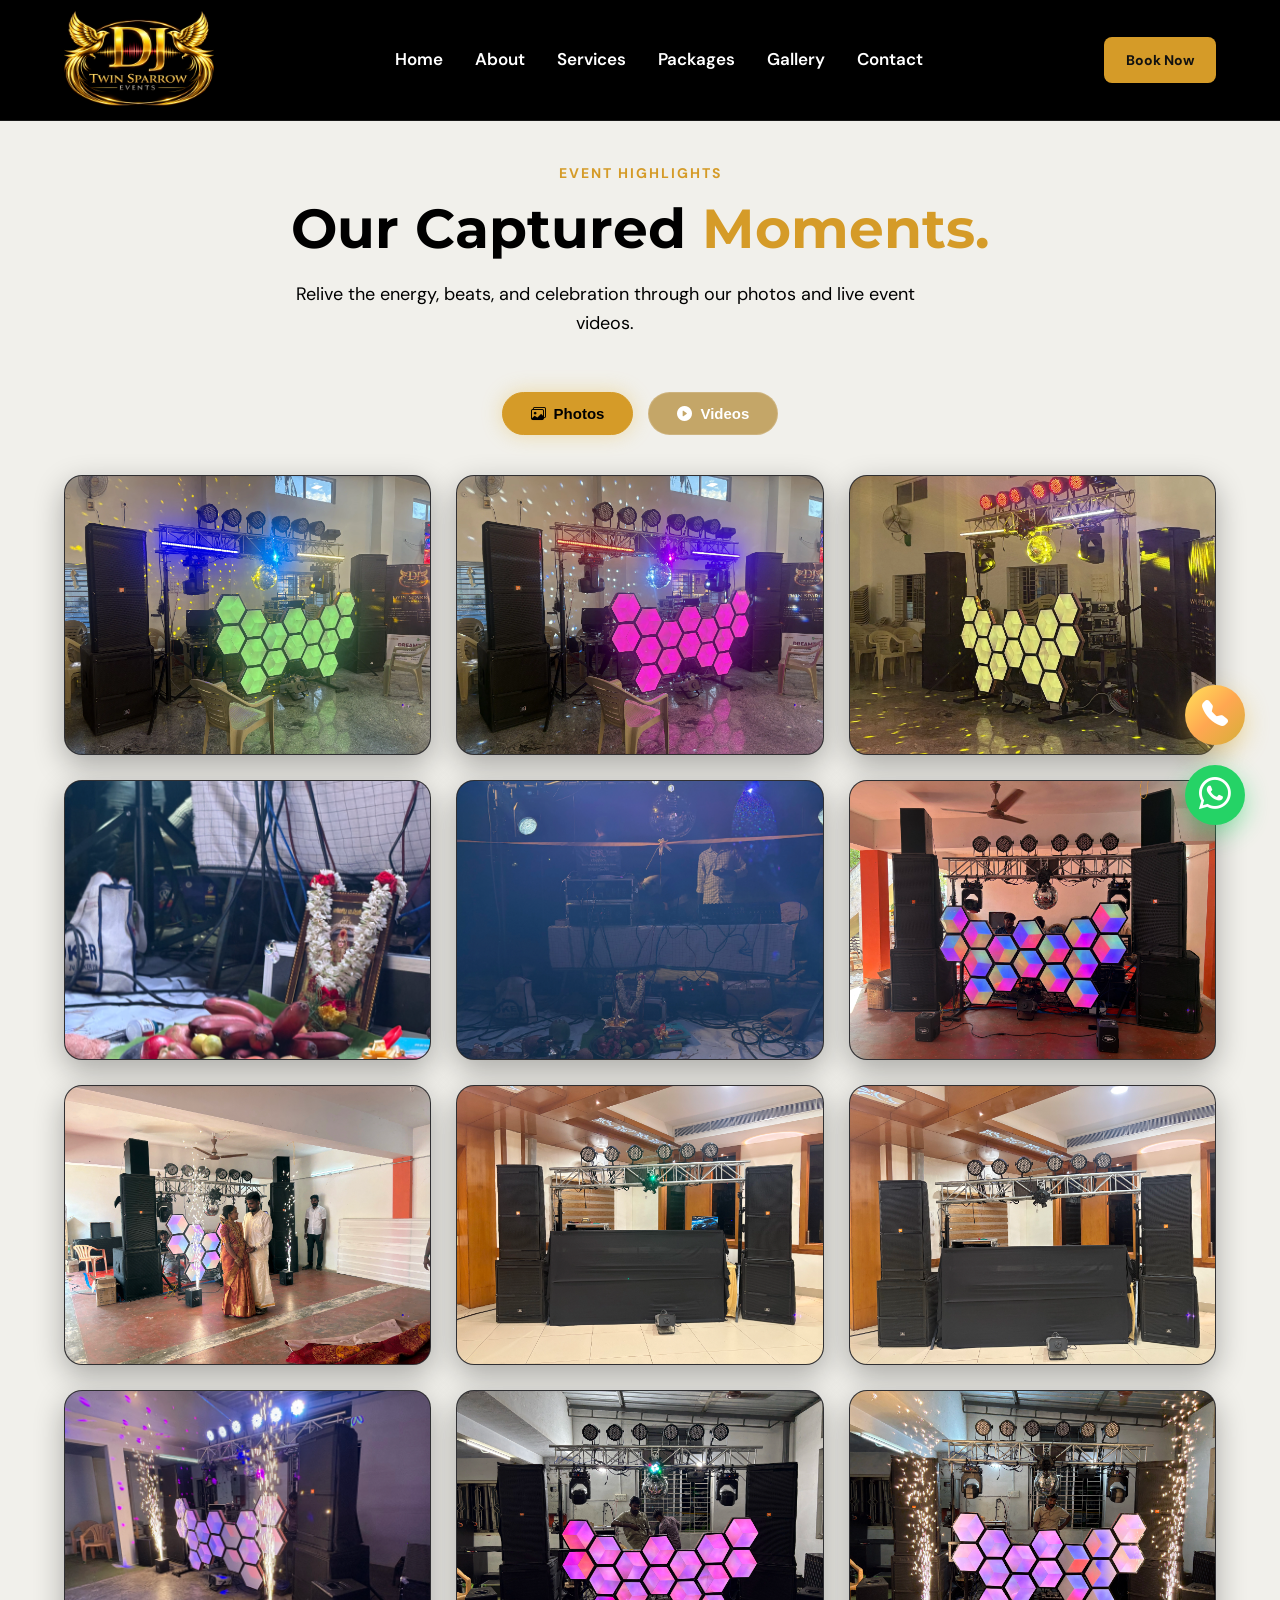
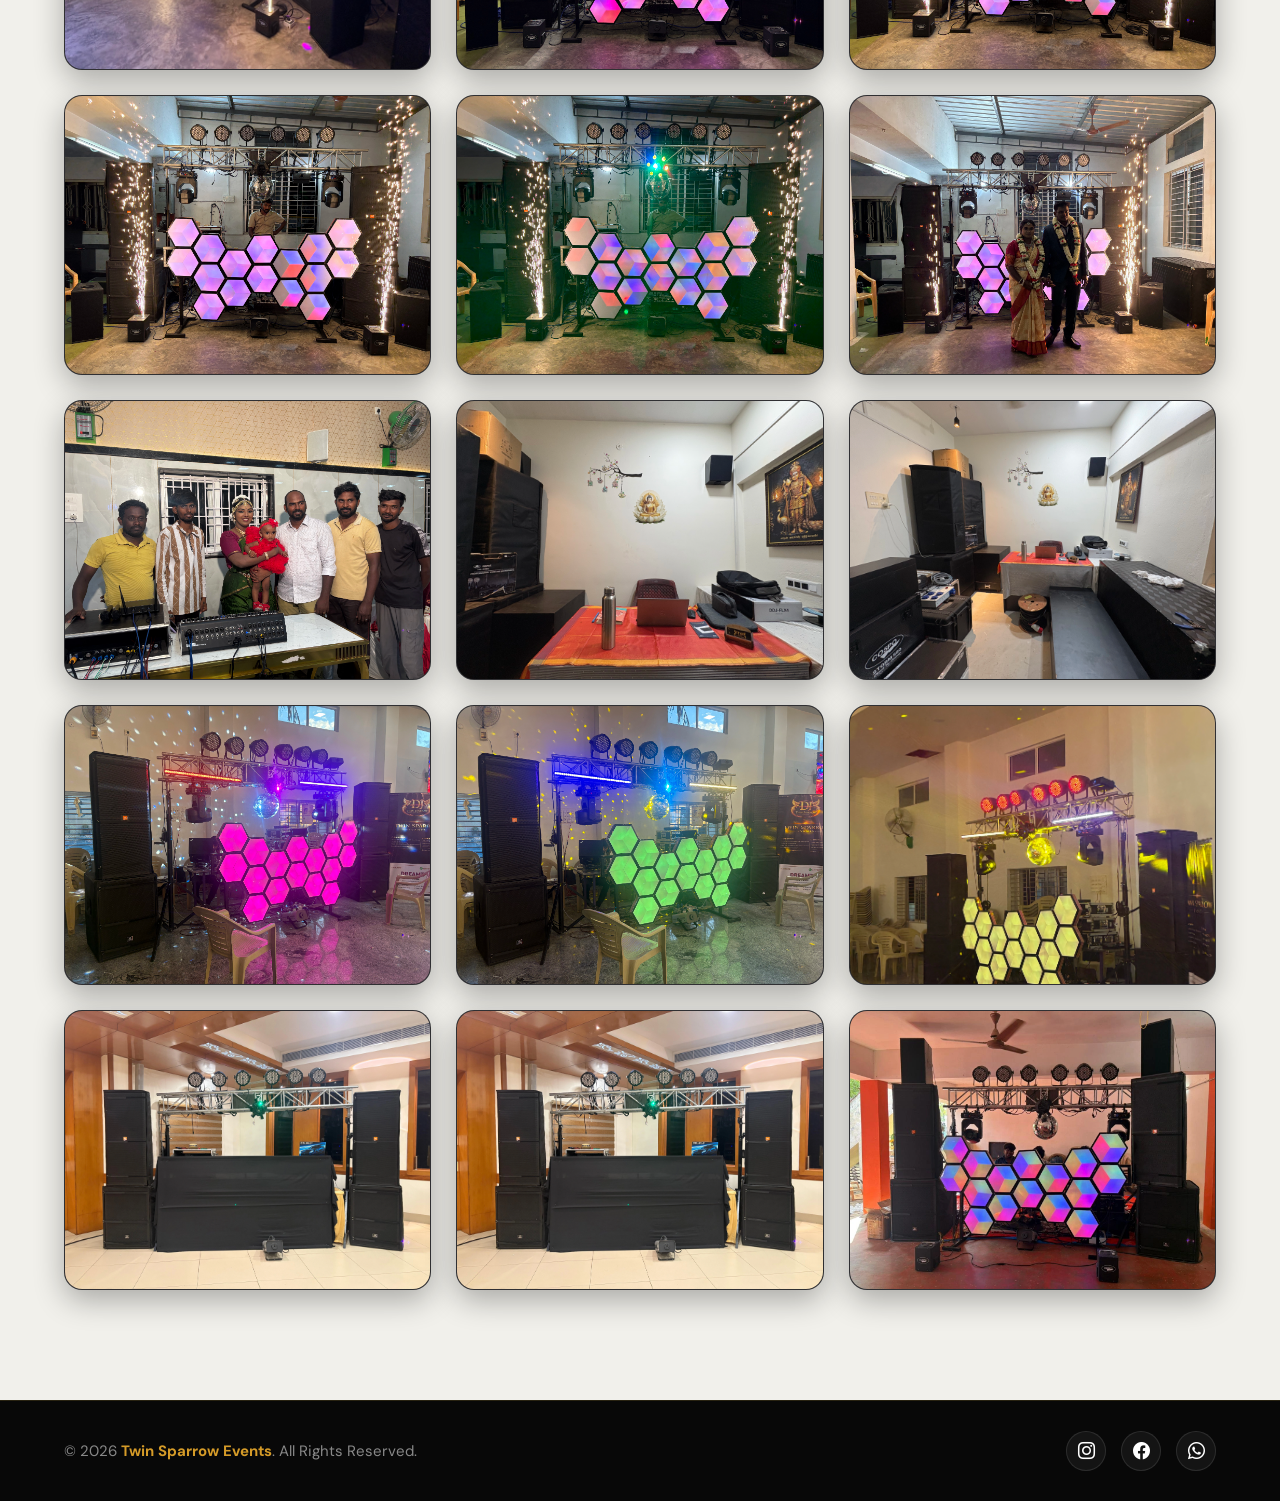
==== commit 4c7c72c3: "gallery page update" ====
--- a/gallery.html
+++ b/gallery.html
@@ -243,7 +243,10 @@
 
     
 
-
+<a href="tel:+918072119975" class="call-float" aria-label="Call Twin Sparrow Events">
+    <i class="bi bi-telephone-fill"></i>
+    <span class="call-tooltip">Call Now</span>
+</a>
     <!-- ================= FOOTER ================= -->
 <!-- Floating WhatsApp Button -->
 <a href="https://wa.me/918072119975" class="whatsapp-float" target="_blank" rel="noopener noreferrer" aria-label="Chat on WhatsApp">
--- a/style.css
+++ b/style.css
@@ -4,7 +4,7 @@
 :root {
     --primary: #111111;
     --accent: #d59b28;
-    --accent-dark: #a87515;
+    --accent-dark: #d59b28;
     --background: #f8f8f5;
     --white: #ffffff;
     --text: #1c1c1c;
@@ -54,7 +54,7 @@
 
 .section-tag {
     display: inline-block;
-    font-size: 13px;
+    font-size: 14px;
     font-weight: 700;
     letter-spacing: 2px;
     color: var(--accent-dark);
@@ -82,7 +82,8 @@
 }
 
 .section-heading p {
-    color: var(--muted);
+    color: black;
+    font-size:18px;
     max-width: 650px;
 }
 
@@ -102,7 +103,7 @@
 }
 
 .primary-btn {
-    background: var(--primary);
+    background: var(--accent);
     color: white;
 }
 
@@ -158,7 +159,7 @@
 
 nav a {
     color: white;
-    font-size: 14px;
+    font-size: 17px;
     font-weight: 600;
     transition: 0.3s;
 }
@@ -228,7 +229,7 @@
     display: inline-flex;
     align-items: center;
     gap: 8px;
-    font-size: 13px;
+    font-size: 14px;
     font-weight: 700;
     letter-spacing: 2px;
     margin-bottom: 25px;
@@ -242,11 +243,90 @@
     max-width: 800px;
     margin-bottom: 30px;
 }
-
+/* =========================
+   FLOATING CALL BUTTON
+========================= */
+.call-float {
+    position: fixed;
+    right: 35px;
+    bottom: 155px; /* WhatsApp பட்டனுக்கு மேலே வைக்கப்பட்டுள்ளது */
+    width: 60px;
+    height: 60px;
+    background: linear-gradient(135deg, #FFE259 0%, #FFA751 50%, #D4AF37 100%);
+    color: white;
+    border-radius: 50%;
+    display: flex;
+    align-items: center;
+    justify-content: center;
+    font-size: 26px;
+    z-index: 9999;
+    box-shadow: 0 8px 25px rgba(229, 184, 66, 0.45);
+    transition: all 0.3s ease;
+    animation: pulse-gold 2s infinite;
+    text-decoration: none;
+}
+
+.call-float:hover {
+    transform: translateY(-5px) scale(1.05);
+    box-shadow: 0 12px 30px rgba(229, 184, 66, 0.65);
+    color: white;
+}
+
+/* Tooltip on Desktop */
+.call-tooltip {
+    position: absolute;
+    right: 72px;
+    background: #111111;
+    color: #ffffff;
+    font-size: 12px;
+    font-weight: 600;
+    padding: 6px 12px;
+    border-radius: 6px;
+    white-space: nowrap;
+    opacity: 0;
+    visibility: hidden;
+    transition: 0.3s ease;
+    border: 1px solid rgba(229, 184, 66, 0.3);
+    box-shadow: 0 4px 15px rgba(0, 0, 0, 0.3);
+}
+
+.call-float:hover .call-tooltip {
+    opacity: 1;
+    visibility: visible;
+}
+
+/* Soft Gold Pulse Animation */
+@keyframes pulse-gold {
+    0% {
+        box-shadow: 0 0 0 0 rgba(229, 184, 66, 0.7);
+    }
+    70% {
+        box-shadow: 0 0 0 15px rgba(229, 184, 66, 0);
+    }
+    100% {
+        box-shadow: 0 0 0 0 rgba(229, 184, 66, 0);
+    }
+}
+
+/* Mobile Adjustments */
+@media (max-width: 768px) {
+    .call-float {
+        width: 52px;
+        height: 52px;
+        right: 18px;
+        bottom: 80px; /* மொபைலில் WhatsApp பட்டனுக்கு மேலே */
+        font-size: 22px;
+    }
+
+    .call-tooltip {
+        display: none;
+    }
+}
 .hero-text p {
     max-width: 620px;
-    color: var(--muted);
+    color: black;
     font-size: 18px;
+   
     margin-bottom: 35px;
 }
 
@@ -305,7 +385,7 @@
     position: relative;
     width: 100%;
     height: 480px;
-    border-radius: 25px;
+    border-radius: 20px;
     overflow: hidden;
     box-shadow: rgba(0, 0, 0, 0.3) 0px 19px 38px, rgba(0, 0, 0, 0.22) 0px 15px 12px;
     border: 5px solid rgb(245, 242, 242);
@@ -519,10 +599,11 @@
 }
 
 .about-content p {
-    color: var(--muted);
+    color: black;
     font-size: 18px;
     line-height: 1.7;
     margin-bottom: 25px;
+    text-align: justify;
 }
 
 .about-content strong {
@@ -683,7 +764,7 @@
 
 .service-card p {
     color: var(--muted);
-    font-size: 15px;
+    font-size: 16px;
 }
 
 /* =========================
@@ -755,7 +836,7 @@
 }
 
 .package-section h4 {
-    font-size: 13px;
+    font-size: 14px;
     text-transform: uppercase;
     letter-spacing: 1px;
     margin-bottom: 12px;
@@ -782,7 +863,7 @@
 .package-btn {
     display: block;
     text-align: center;
-    padding: 13px;
+    padding: 14px;
     border-radius: 8px;
     background: var(--primary);
     color: white;
@@ -909,7 +990,7 @@
     bottom: 20px;
     left: 20px;
     background: white;
-    padding: 13px 20px;
+    padding: 14px 20px;
     border-radius: 10px;
     font-weight: 700;
     box-shadow: var(--shadow);
@@ -1112,7 +1193,7 @@
     .gallery-btn {
         width: 100%;
         font-size: 14px;
-        padding: 13px 20px;
+        padding: 14px 20px;
     }
 }
 /* =========================
@@ -1242,7 +1323,7 @@
     }
     
     .copyright {
-        font-size: 13px;
+        font-size: 14px;
     }
 }
 
@@ -1386,8 +1467,8 @@
    ADVANCED GALLERY & TABS
 ========================= */
 .gallery-section {
-    background: #0f0f11;
-    color: #ffffff;
+    background: #f1f0eb;
+    color: black;
 }
 
 .text-center {
@@ -1405,7 +1486,7 @@
 }
 
 .tab-btn {
-    background: rgba(255, 255, 255, 0.05);
+    background: rgba(174, 129, 40, 0.667);
     border: 1px solid rgba(255, 255, 255, 0.15);
     color: #ffffff;
     padding: 12px 28px;
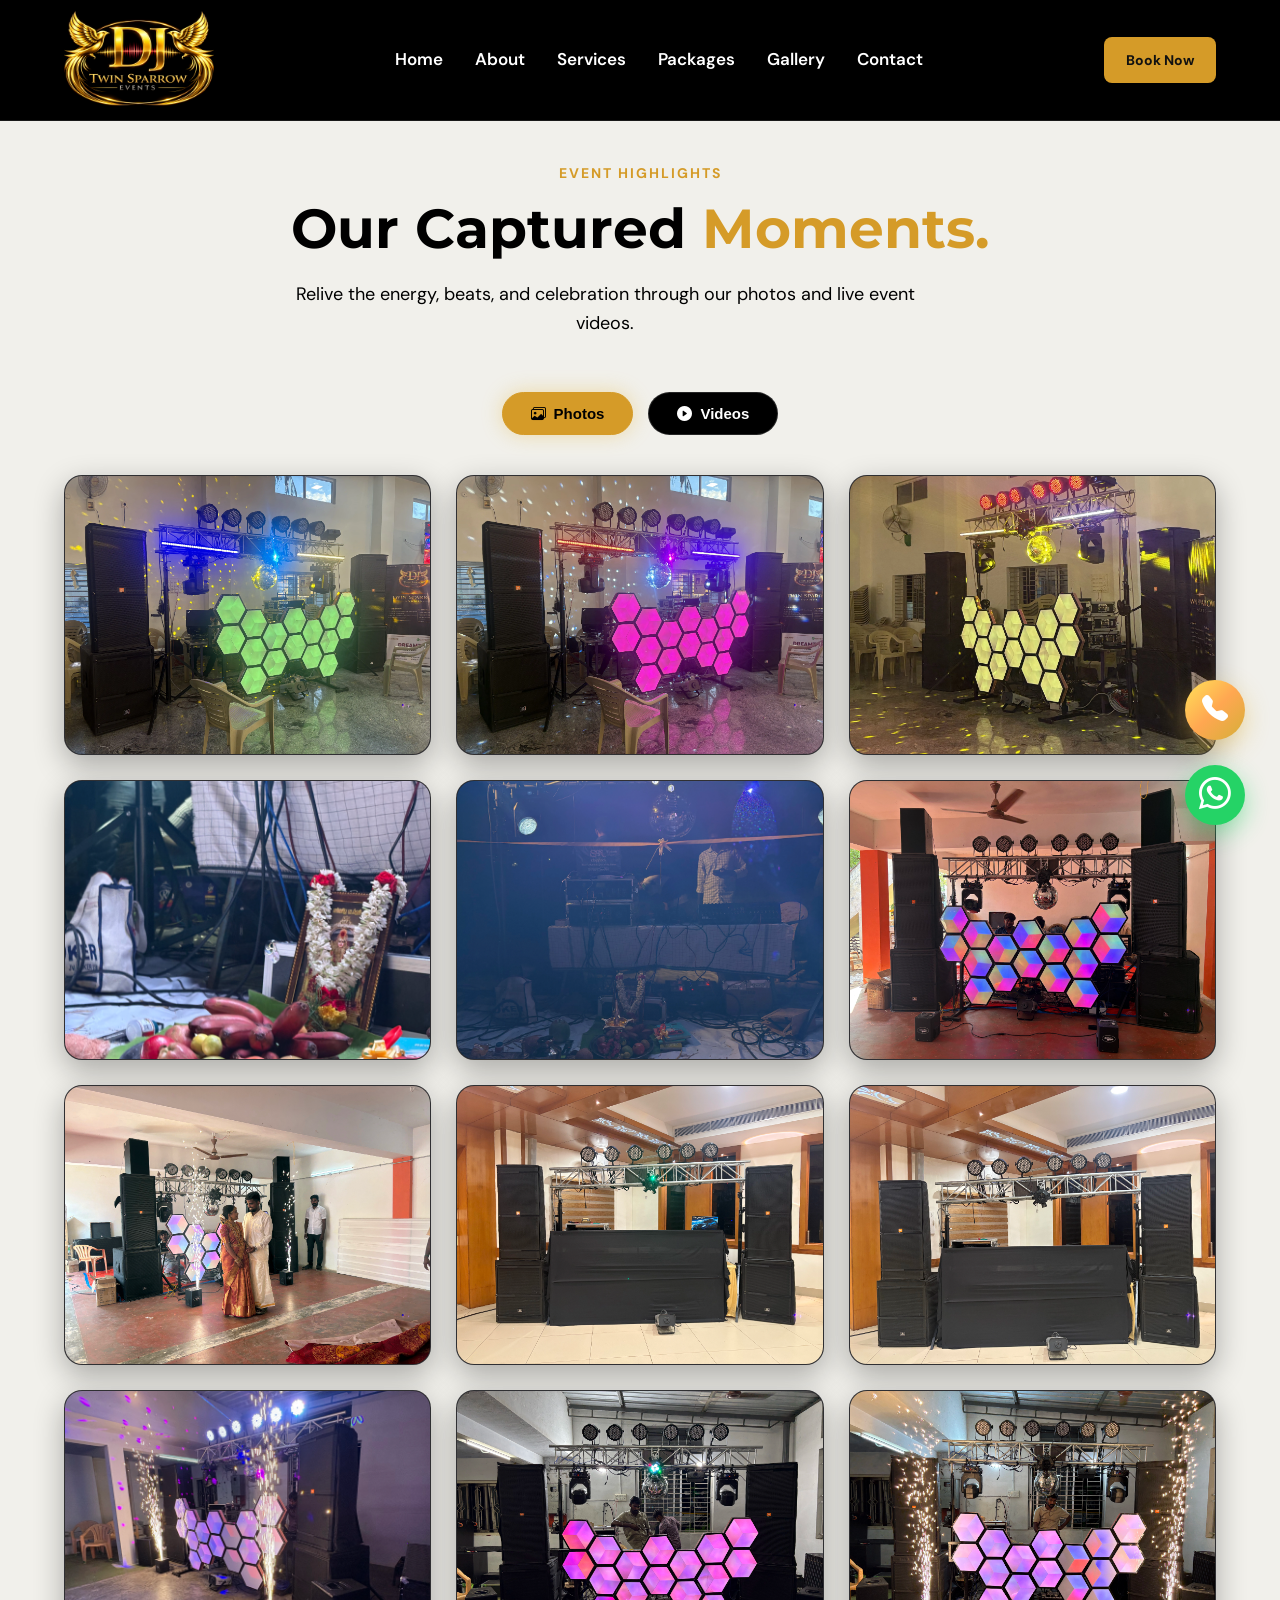
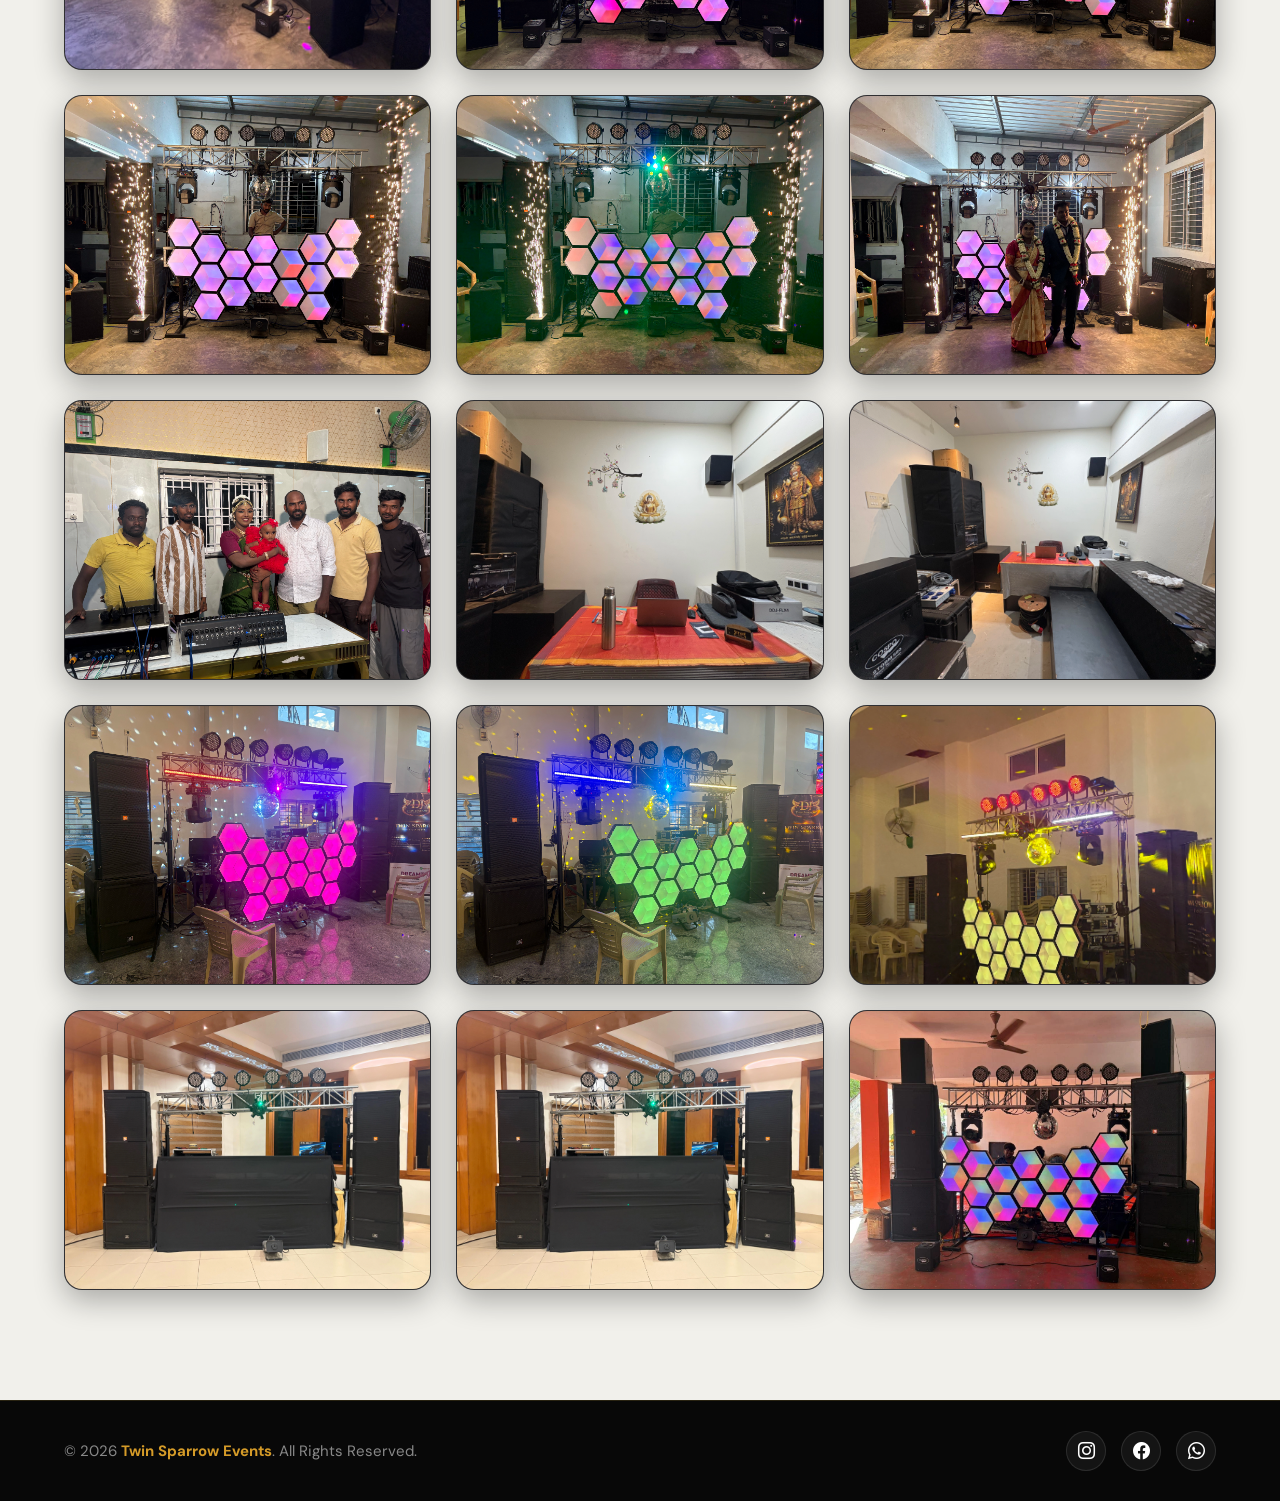
==== commit 453afafd: "gallery" ====
--- a/gallery.html
+++ b/gallery.html
@@ -197,7 +197,7 @@
                 </div>
                 <div class="gallery-card video-card">
                     <video poster="./images/dj-2.jpg" controls preload="none">
-                        <source src="./videos/event-2.mp4" type="video/mp4">
+                        <source src="./videos/vid-2.mov" type="video/mp4">
                         Your browser does not support the video tag.
                     </video>
                 </div>
--- a/style.css
+++ b/style.css
@@ -249,7 +249,7 @@
 .call-float {
     position: fixed;
     right: 35px;
-    bottom: 155px; /* WhatsApp பட்டனுக்கு மேலே வைக்கப்பட்டுள்ளது */
+    bottom: 160px; /* WhatsApp பட்டனுக்கு மேலே வைக்கப்பட்டுள்ளது */
     width: 60px;
     height: 60px;
     background: linear-gradient(135deg, #FFE259 0%, #FFA751 50%, #D4AF37 100%);
@@ -1341,6 +1341,7 @@
 
     .menu-btn {
         display: flex;
+        color:#d59b28;
     }
 
     nav {
@@ -1486,7 +1487,7 @@
 }
 
 .tab-btn {
-    background: rgba(174, 129, 40, 0.667);
+    background: black;
     border: 1px solid rgba(255, 255, 255, 0.15);
     color: #ffffff;
     padding: 12px 28px;
@@ -1630,4 +1631,168 @@
 }
 .mt-5{
     margin-top: 50px;
+}
+
+/* =========================
+   FAQ ACCORDION & CTA
+========================= */
+.faq-section {
+    background: #fffffe;
+    color: black;
+    padding: 70px 0;
+}
+
+.faq-accordion-wrapper {
+    max-width: 80%;
+    margin: 0 auto 50px;
+    display: flex;
+    flex-direction: column;
+    gap: 14px;
+}
+
+.faq-card {
+    background: #16161a;
+    border: 1px solid rgba(255, 255, 255, 0.08);
+    border-radius: 14px;
+    overflow: hidden;
+    transition: all 0.3s ease;
+}
+
+.faq-card:hover {
+    border-color: rgba(229, 184, 66, 0.4);
+}
+
+.faq-card.active {
+    border-color: var(--accent);
+    background: #1a1a20;
+    box-shadow: 0 10px 25px rgba(0, 0, 0, 0.4);
+}
+
+.faq-question {
+    width: 100%;
+    padding: 20px 24px;
+    background: transparent;
+    border: none;
+    outline: none;
+    display: flex;
+    align-items: center;
+    justify-content: space-between;
+    gap: 15px;
+    cursor: pointer;
+    text-align: left;
+    color: #ffffff;
+    font-family: "Montserrat", sans-serif;
+    font-size: 16px;
+    font-weight: 600;
+}
+
+.faq-question span {
+    display: flex;
+    align-items: center;
+    gap: 12px;
+}
+
+.faq-question span i {
+    color: var(--accent);
+    font-size: 18px;
+    flex-shrink: 0;
+}
+
+.faq-arrow {
+    font-size: 16px;
+    color: var(--accent);
+    transition: transform 0.3s ease;
+    flex-shrink: 0;
+}
+
+.faq-card.active .faq-arrow {
+    transform: rotate(180deg);
+}
+
+.faq-answer {
+    max-height: 0;
+    overflow: hidden;
+    transition: max-height 0.35s cubic-bezier(0, 1, 0, 1);
+}
+
+.faq-card.active .faq-answer {
+    max-height: 300px;
+    transition: max-height 0.4s ease-in-out;
+}
+
+.faq-answer p {
+    padding: 0 24px 22px;
+    color: #b3b3b3;
+    font-size: 18px;
+    line-height: 1.7;
+    margin: 0;
+}
+
+/* FAQ Final CTA Banner */
+.faq-cta-banner {
+    max-width: 860px;
+    margin: 40px auto 0;
+    background: linear-gradient(145deg, #18181f 0%, #111115 100%);
+    border: 1px solid rgba(229, 184, 66, 0.3);
+    border-radius: 20px;
+    padding: 45px 35px;
+    text-align: center;
+    box-shadow: 0 15px 40px rgba(0, 0, 0, 0.5);
+}
+
+.faq-cta-banner h3 {
+    font-family: "Montserrat", sans-serif;
+    font-size: clamp(24px, 4vw, 34px);
+    margin: 10px 0 12px;
+    color: #ffffff;
+}
+
+.faq-cta-banner p {
+    color: #a8a8a8;
+    max-width: 620px;
+    margin: 0 auto 25px;
+    font-size: 15px;
+}
+
+.faq-cta-btns {
+    display: flex;
+    justify-content: center;
+    gap: 15px;
+    flex-wrap: wrap;
+}
+
+.faq-wa-btn {
+    background: #25d366;
+    color: #ffffff;
+    border-color: #25d366;
+}
+
+.faq-wa-btn:hover {
+    background: #1faa54;
+    color: #ffffff;
+}
+
+/* Responsive */
+@media (max-width: 768px) {
+    .faq-section {
+        padding: 70px 0;
+    }
+
+    .faq-question {
+        padding: 19px 18px;
+        font-size: 14px;
+    }
+
+    .faq-answer p {
+        padding: 0 18px 18px;
+        font-size: 13.5px;
+    }
+
+    .faq-cta-banner {
+        padding: 30px 20px;
+    }
+
+    .faq-cta-btns .btn {
+        width: 100%;
+    }
 }
